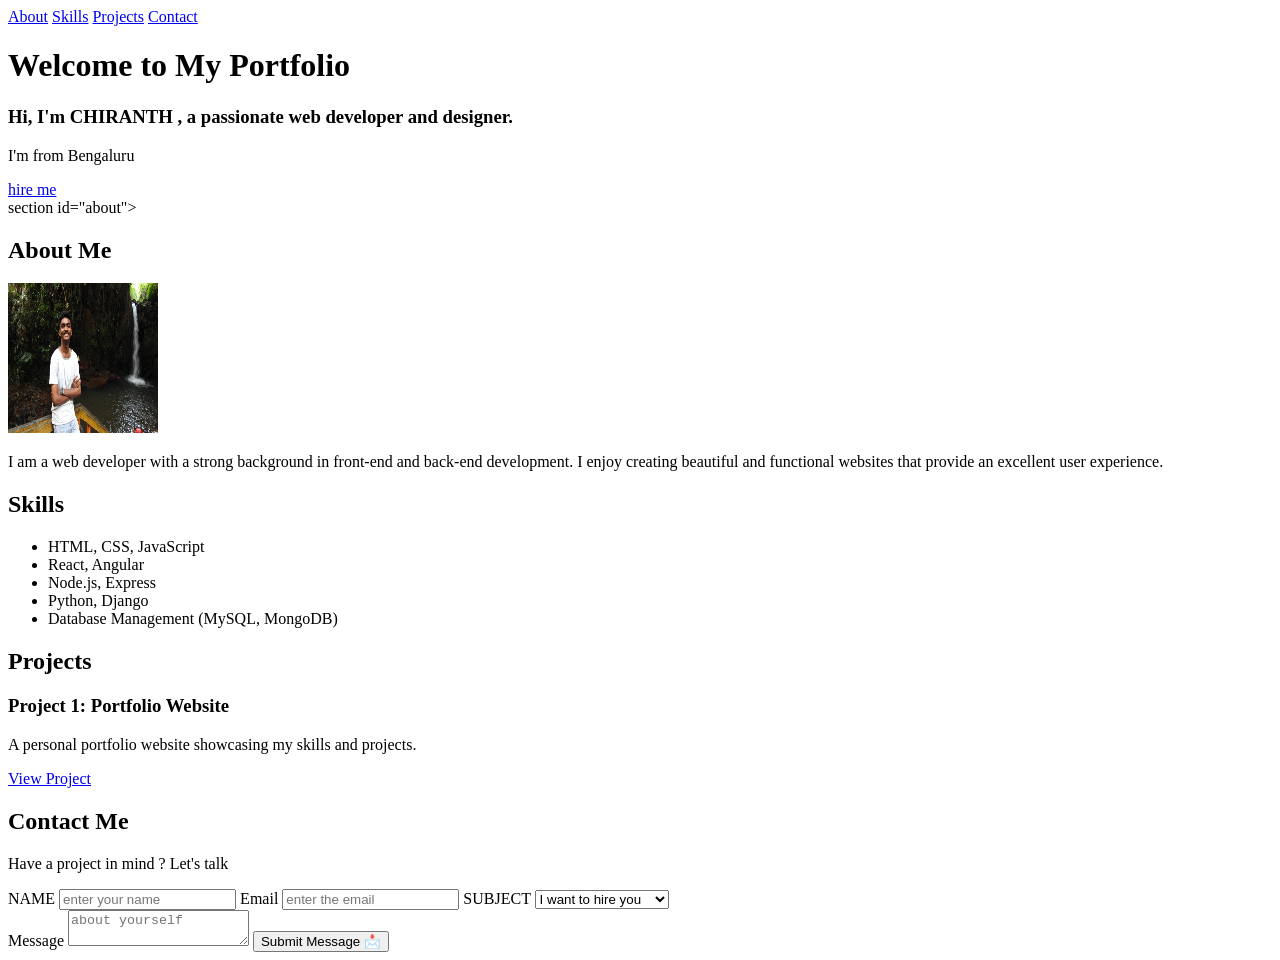
==== project/index.html @ 5dc9bf09 "changes5" ====
<!DOCTYPE html>
<html lang="en">
<head>
    <meta charset="UTF-8">
    <meta name="viewport" content="width=device-width, initial-scale=1.0">
    <title>PORTFOLIO CHIRANTH </title>
</head>
<body>
    <nav>
        <a href="#about">About</a>
        <a href="#skills">Skills</a>
        <a href="#projects">Projects</a>
        <a href="#contact">Contact</a>
    </nav>
    <header>
        <h1>Welcome to My Portfolio</h1>
        <h3>Hi, I'm CHIRANTH , a passionate web developer and designer.</h3>
        <p> I'm from Bengaluru </p>
        <a href="#hire">hire me </a>
          </header>
    section id="about">
        <h2>About Me</h2>
        <img src="DSCN8510.JPG" alt="Profile Picture" width="150px" height="150px"> 
        <p>I am a web developer with a strong background in front-end and back-end development. I enjoy creating beautiful and functional websites that provide an excellent user experience.</p>
     </section>
    <section id="skills">
        <h2>Skills</h2>
        <ul>
            <li>HTML, CSS, JavaScript</li>
            <li>React, Angular</li>
            <li>Node.js, Express</li>
            <li>Python, Django</li>
            <li>Database Management (MySQL, MongoDB)</li>
        </ul>
    </section>
    <section id="projects">
        <h2>Projects</h2>
            <h3>Project 1: Portfolio Website</h3>
            <p>A personal portfolio website showcasing my skills and projects.</p>
            <a href="#">View Project</a>
    </section>  

    <section id="contact">
        <!--<h2>Contact Me</h2>
        <p>If you'd like to get in touch, feel free to reach out via email or connect with me on social media.</p>
        <p>Email: <a href="chiranthakhilesh@gmail.com">25etai410055@msruas.ac.in</a> </p>
        <p>GitHub: <a href="https://github.com/chiranth-cloud">chiranth </a></p>-->
        <h2>Contact Me </h2>
        <p>Have a project in mind ? Let's talk</p>
        <form action="">
            <label for="name">NAME</label>
            <input type="text" placeholder="enter your name" name="name" id="name" required>
            <label for="email">Email</label>
            <input type="email" placeholder="enter the email" name="email" id="email">
            <label for="subject">SUBJECT</label>
            <select name="subject" id="subject">
                <option value="hire">I want to hire you </option>
                <option value="collab">I want to collabrate </option>
                <option value="other"> Other </option>
            </select><br>
            <label for="Message">Message</label>
            <textarea placeholder="about yourself " name ="Message" id="Message"></textarea>
            <button type="submit"> Submit Message 📩</button>


        </form>
 
    </section>
</body>
</html>
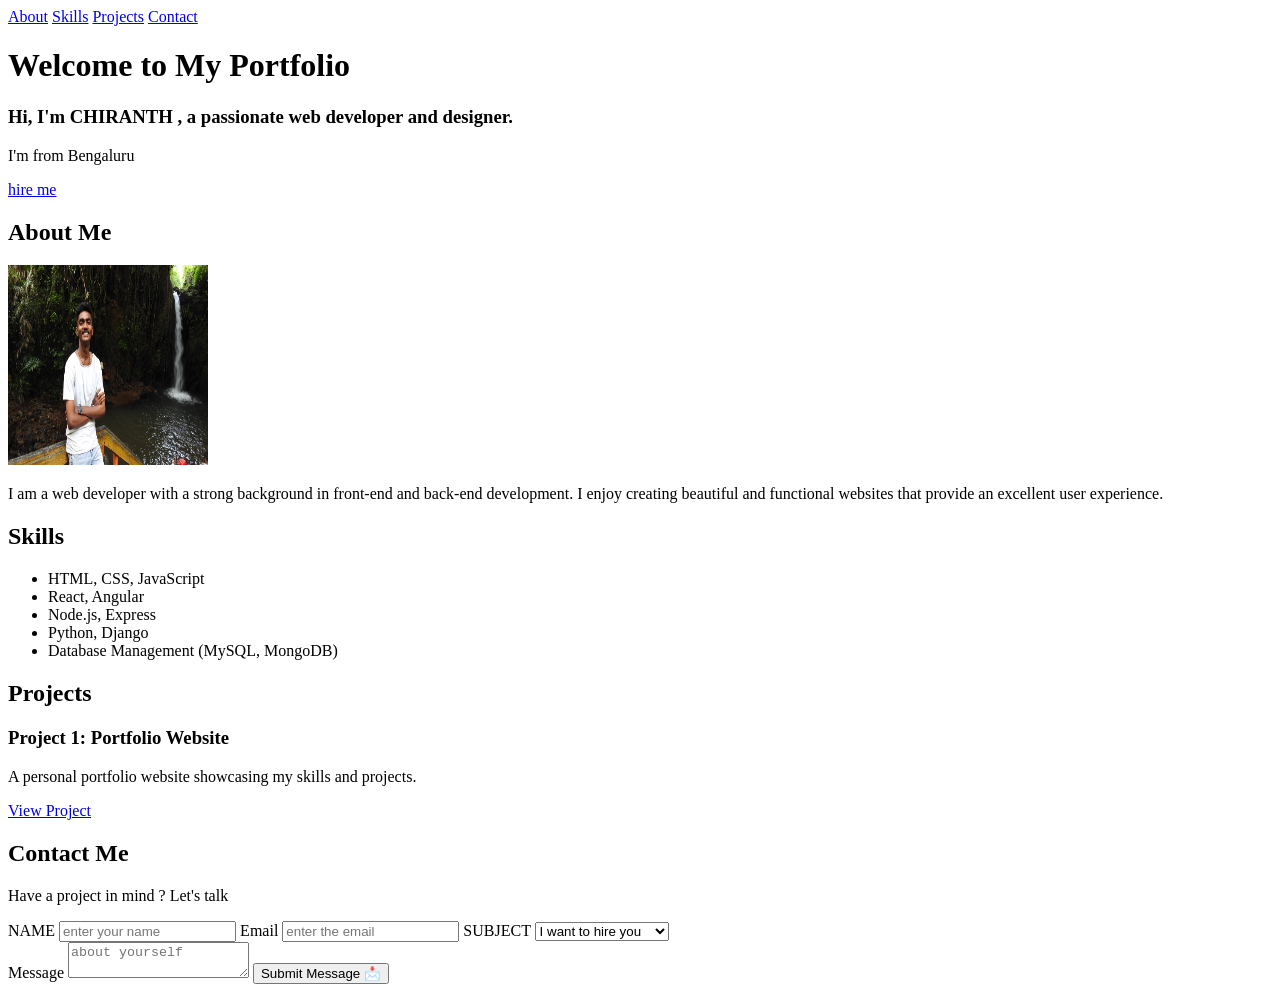
==== commit 4dec9ecc: "change 6" ====
--- a/project/index.html
+++ b/project/index.html
@@ -18,9 +18,9 @@
         <p> I'm from Bengaluru </p>
         <a href="#hire">hire me </a>
           </header>
-    section id="about">
+    <section id="about">
         <h2>About Me</h2>
-        <img src="DSCN8510.JPG" alt="Profile Picture" width="150px" height="150px"> 
+        <img src="../DSCN8510.JPG" alt="Profile Picture" width="200px" height="200px"> 
         <p>I am a web developer with a strong background in front-end and back-end development. I enjoy creating beautiful and functional websites that provide an excellent user experience.</p>
      </section>
     <section id="skills">
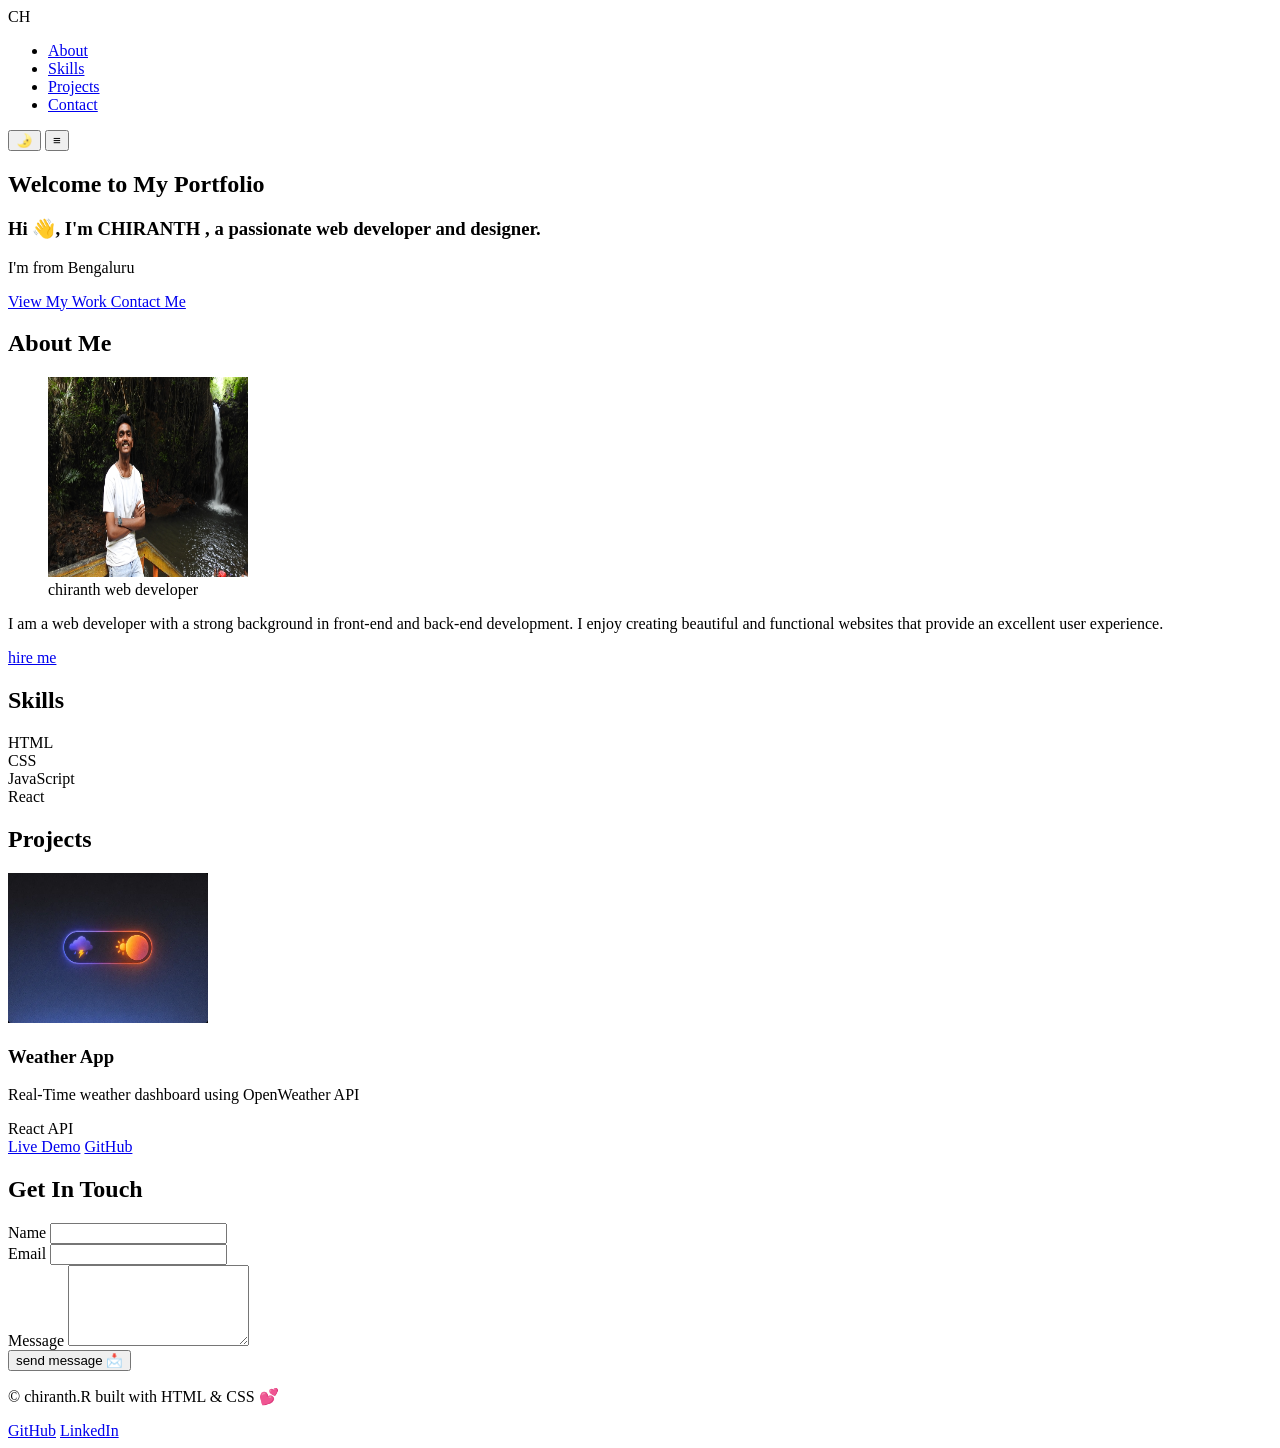
==== commit 06c0d4eb: "htmlfinal" ====
--- a/project/index.html
+++ b/project/index.html
@@ -1,70 +1,150 @@
-<!DOCTYPE html>
+<!doctype html>
 <html lang="en">
-<head>
-    <meta charset="UTF-8">
-    <meta name="viewport" content="width=device-width, initial-scale=1.0">
-    <title>PORTFOLIO CHIRANTH </title>
-</head>
-<body>
-    <nav>
-        <a href="#about">About</a>
-        <a href="#skills">Skills</a>
-        <a href="#projects">Projects</a>
-        <a href="#contact">Contact</a>
-    </nav>
+  <head>
+    <meta charset="UTF-8" />
+    <meta name="viewport" content="width=device-width, initial-scale=1.0" />
+
+    <title>chiranth.R | Web Developer Portfolio</title>
+    <meta
+      name="description"
+      content="Full-stack web developer specializing
+          in React and Node.js. Available for freelance projects."
+    />
+    <meta
+      name="keywords"
+      content="web developer, React, JavaScript, portfolio"
+    />
+    <meta name="author" content="Chiranth" />
+
+    <meta property="og:title" content="chiranth | Web Developer" />
+    <meta
+      property="og:description"
+      content="Check out my portfolio and projects!"
+    />
+    <meta property="og:image" content="https://chiranth.com/preview.jpg" />
+    <meta property="og:url" content="https://chiranth.com" />
+    <meta property="og:type" content="website" />
+
+    <meta name="twitter:card" content="summary_large_image" />
+    <meta name="twitter:title" content="Chiranth | Web Developer" />
+    <meta name="twitter:description" content="Check out my portfolio!" />
+    <link rel="icon" href="../logo.jpg" />
+  </head>
+  <body>
     <header>
+      <nav>
+        <div class="logo">CH</div>
+        <ul>
+          <li><a href="#about">About</a></li>
+          <li><a href="#skills">Skills</a></li>
+          <li><a href="#projects">Projects</a></li>
+          <li><a href="#contact">Contact</a></li>
+        </ul>
+        <button
+          class="theme-toggle"
+          aria-label="toggle dark mode "
+          title="dark mode "
+        >
+          🌛
+        </button>
+        <button
+          class="menu-toggle"
+          aria-label="toggle navigation"
+          aria-expanded="false"
+        >
+          ≡
+        </button>
+      </nav>
+    </header>
+    <main>
+      <section id="hero" class="hero section">
         <h1>Welcome to My Portfolio</h1>
-        <h3>Hi, I'm CHIRANTH , a passionate web developer and designer.</h3>
-        <p> I'm from Bengaluru </p>
-        <a href="#hire">hire me </a>
-          </header>
-    <section id="about">
+        <h3>Hi 👋, I'm CHIRANTH , a passionate web developer and designer.</h3>
+        <p>I'm from Bengaluru</p>
+        <div class="hero-button">
+          <a href="#project"> View My Work </a>
+          <a href="@contact"> Contact Me </a>
+        </div>
+      </section>
+      <section id="about" class="about-section">
         <h2>About Me</h2>
-        <img src="../DSCN8510.JPG" alt="Profile Picture" width="200px" height="200px"> 
-        <p>I am a web developer with a strong background in front-end and back-end development. I enjoy creating beautiful and functional websites that provide an excellent user experience.</p>
-     </section>
-    <section id="skills">
+        <figure class="profile-figure">
+          <img
+            src="../DSCN8510.JPG"
+            alt="profile photo"
+            width="200px"
+            height="200px"
+          />
+          <figcaption>chiranth web developer</figcaption>
+        </figure>
+        <p>
+          I am a web developer with a strong background in front-end and
+          back-end development. I enjoy creating beautiful and functional
+          websites that provide an excellent user experience.
+        </p>
+      </section>
+      <a href="#hire">hire me </a>
+
+      <section id="skills" class="skill-section">
         <h2>Skills</h2>
-        <ul>
-            <li>HTML, CSS, JavaScript</li>
-            <li>React, Angular</li>
-            <li>Node.js, Express</li>
-            <li>Python, Django</li>
-            <li>Database Management (MySQL, MongoDB)</li>
-        </ul>
-    </section>
-    <section id="projects">
+        <div class="skill-grid">
+          <div class="skill-grid" data-level="90">HTML</div>
+          <div class="skill-grid" data-level="80">CSS</div>
+          <div class="skill-grid" data-level="75">JavaScript</div>
+          <div class="skill-grid" data-level="60">React</div>
+        </div>
+      </section>
+      <section id="projects" class="profile-section">
         <h2>Projects</h2>
-            <h3>Project 1: Portfolio Website</h3>
-            <p>A personal portfolio website showcasing my skills and projects.</p>
-            <a href="#">View Project</a>
-    </section>  
+        <div class="project-grid">
+          <article class="project-card" data-category="web">
+            <img
+              src="project11.webp"
+              alt="weather app screenshot"
+              width="200px"
+              height="150px"
+            />
+            <h3>Weather App</h3>
+            <p>Real-Time weather dashboard using OpenWeather API</p>
+            <div class="project_tag">
+              <span>React</span>
+              <span>API</span>
+            </div>
+            <a href="#">Live Demo</a>
+            <a href="#">GitHub</a>
+          </article>
+        </div>
+      </section>
+      <section id="contact" class="contact-section">
+        <h2>Get In Touch</h2>
+        <form action="#" method="post" novalidate>
+          <div class="form-group">
+            <label for="name">Name</label>
+            <input type="text" id="name" name="name" required />
+          </div>
+          <div class="form-group">
+            <label for="email">Email</label>
+            <input type="email" name="email" id="email" />
+          </div>
+          <div class="form-group">
+            <label for="message"> Message</label>
+            <textarea name="message" id="message" rows="5" required></textarea>
+          </div>
 
-    <section id="contact">
-        <!--<h2>Contact Me</h2>
-        <p>If you'd like to get in touch, feel free to reach out via email or connect with me on social media.</p>
-        <p>Email: <a href="chiranthakhilesh@gmail.com">25etai410055@msruas.ac.in</a> </p>
-        <p>GitHub: <a href="https://github.com/chiranth-cloud">chiranth </a></p>-->
-        <h2>Contact Me </h2>
-        <p>Have a project in mind ? Let's talk</p>
-        <form action="">
-            <label for="name">NAME</label>
-            <input type="text" placeholder="enter your name" name="name" id="name" required>
-            <label for="email">Email</label>
-            <input type="email" placeholder="enter the email" name="email" id="email">
-            <label for="subject">SUBJECT</label>
-            <select name="subject" id="subject">
-                <option value="hire">I want to hire you </option>
-                <option value="collab">I want to collabrate </option>
-                <option value="other"> Other </option>
-            </select><br>
-            <label for="Message">Message</label>
-            <textarea placeholder="about yourself " name ="Message" id="Message"></textarea>
-            <button type="submit"> Submit Message 📩</button>
-
-
+          <button type="submit" class="btn btn-primary">send message 📩</button>
         </form>
- 
-    </section>
-</body>
-</html>+      </section>
+    </main>
+    <footer class="site-footer">
+      <p>&copy; chiranth.R built with HTML & CSS 💕</p>
+      <nav aria-label="socialmedia links">
+        <a href="https://github.com/chiranth-cloud" target="_blank">GitHub</a>
+        <a
+          href="https://www.linkedin.com/in/chiranth-akhilesh-99a497303/?lipi=urn%3Ali%3Apage%3Ad_flagship3_profile_view_base_contact_details%3BAZdXq8azTi21hizvxW5q6g%3D%3D"
+          target="_blank"
+          >LinkedIn</a
+        >
+      </nav>
+    </footer>
+  </body>
+</html>
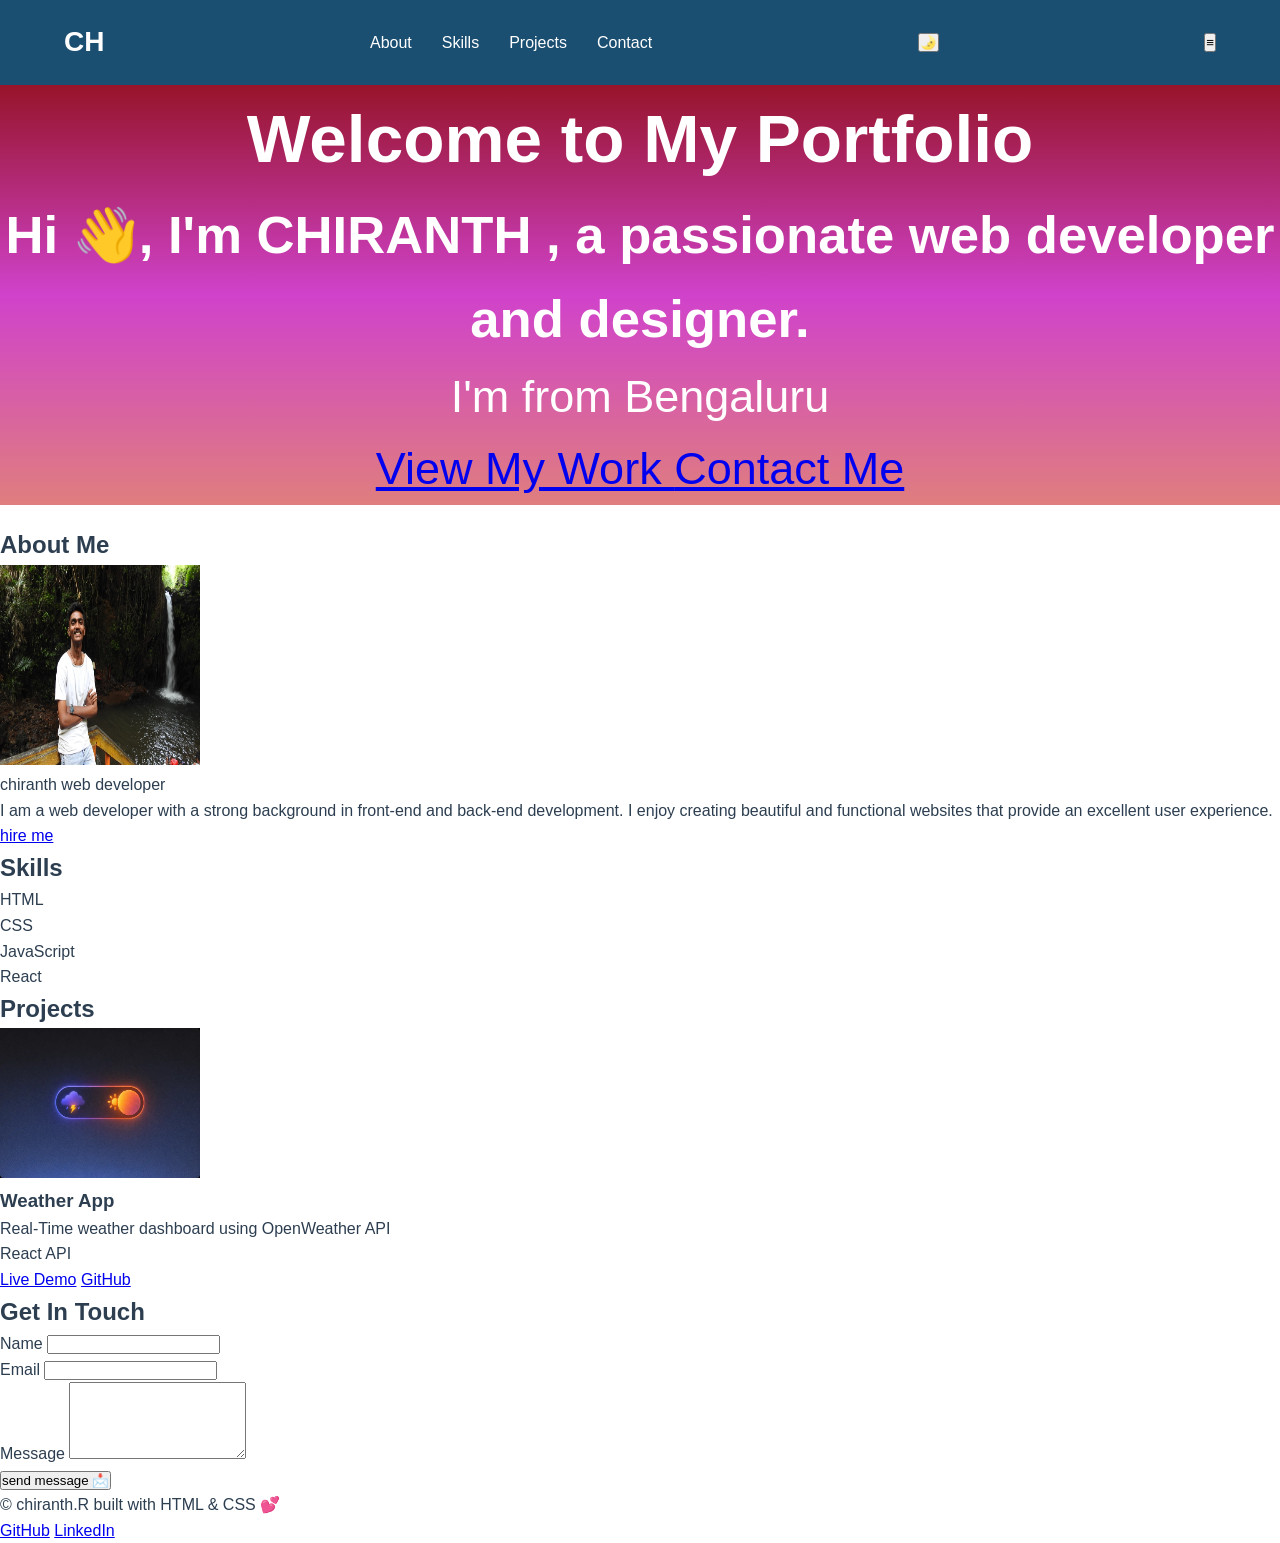
==== commit 64b2007e: "changecss" ====
--- a/project/index.html
+++ b/project/index.html
@@ -29,12 +29,13 @@
     <meta name="twitter:title" content="Chiranth | Web Developer" />
     <meta name="twitter:description" content="Check out my portfolio!" />
     <link rel="icon" href="../logo.jpg" />
+    <link rel="stylesheet" href="style.css">
   </head>
   <body>
     <header>
-      <nav>
+      <nav class="navbar">
         <div class="logo">CH</div>
-        <ul>
+        <ul class="nav-link">
           <li><a href="#about">About</a></li>
           <li><a href="#skills">Skills</a></li>
           <li><a href="#projects">Projects</a></li>
@@ -57,7 +58,7 @@
       </nav>
     </header>
     <main>
-      <section id="hero" class="hero section">
+      <section id="hero" class="hero-section">
         <h1>Welcome to My Portfolio</h1>
         <h3>Hi 👋, I'm CHIRANTH , a passionate web developer and designer.</h3>
         <p>I'm from Bengaluru</p>
--- a/project/style.css
+++ b/project/style.css
@@ -0,0 +1,60 @@
+*{
+    box-sizing: border-box;
+    margin: 0;
+    padding: 0;
+}
+:root{
+    --primary: #1B4F72;
+    --accent:#F18F01;
+    --text:#2C3E50;
+    --light:#F4F6F8;
+    --white:#FFFFFF;
+    --font-main:'Segoe UI', Tahoma, Geneva, Verdana, sans-serif;
+
+}
+body{
+    font-family: var(--font-main);
+    color: var(--text);
+    line-height: 1.6;
+    background: #FFFFFF;
+
+}
+.navbar{
+    display: flex;
+    justify-content: space-between;
+    align-items: center;
+    padding: 20px 5%;
+    background: var(--primary);
+   /* position: sticky;
+    top: 0px;
+    z-index: 1000;*/
+}
+.logo{
+    font-size: 28px;
+    font-weight: bold;
+    color: var(--white);
+}
+
+.nav-link{
+    list-style: none;
+    display: flex;
+    gap: 30px;
+}
+.nav-link a{
+    text-decoration: none;
+    color: var(--white);
+    font-weight: 500;
+}
+.nav-link a:hover{
+    color: var(--accent);
+}
+.hero-section{
+    background: linear-gradient(rgb(151, 20, 42),rgb(208, 66, 203),rgb(223, 126, 126));
+    color: white;
+    text-align: center;
+
+} 
+.hero-section{
+    font-size: 45px;
+    margin-bottom: 21px;
+}
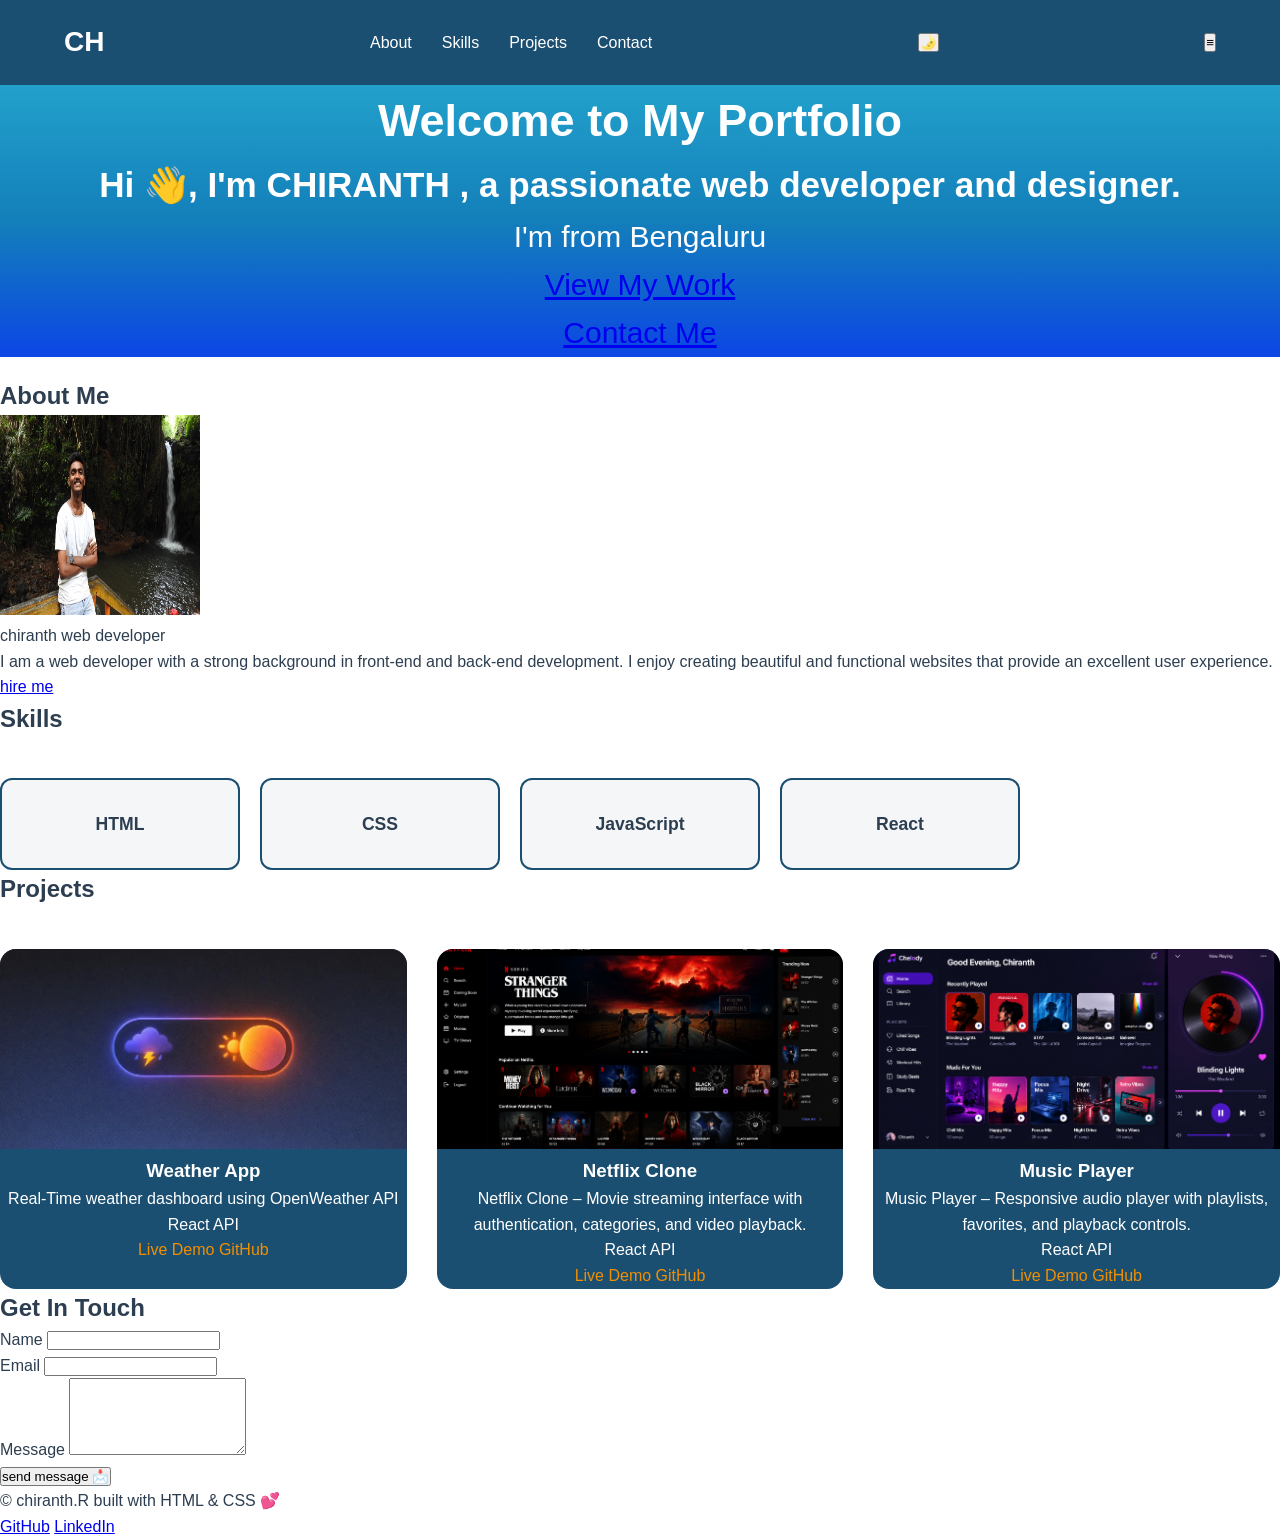
==== commit fb1873e9: "changeall" ====
--- a/project/index.html
+++ b/project/index.html
@@ -63,7 +63,7 @@
         <h3>Hi 👋, I'm CHIRANTH , a passionate web developer and designer.</h3>
         <p>I'm from Bengaluru</p>
         <div class="hero-button">
-          <a href="#project"> View My Work </a>
+          <a href="#project"> View My Work </a><br>
           <a href="@contact"> Contact Me </a>
         </div>
       </section>
@@ -89,10 +89,10 @@
       <section id="skills" class="skill-section">
         <h2>Skills</h2>
         <div class="skill-grid">
-          <div class="skill-grid" data-level="90">HTML</div>
-          <div class="skill-grid" data-level="80">CSS</div>
-          <div class="skill-grid" data-level="75">JavaScript</div>
-          <div class="skill-grid" data-level="60">React</div>
+          <div class="skill-item" data-level="90">HTML</div>
+          <div class="skill-item" data-level="80">CSS</div>
+          <div class="skill-item" data-level="75">JavaScript</div>
+          <div class="skill-item" data-level="60">React</div>
         </div>
       </section>
       <section id="projects" class="profile-section">
@@ -102,11 +102,45 @@
             <img
               src="project11.webp"
               alt="weather app screenshot"
-              width="200px"
+              width="300px"
               height="150px"
             />
             <h3>Weather App</h3>
             <p>Real-Time weather dashboard using OpenWeather API</p>
+            <div class="project_tag">
+              <span>React</span>
+              <span>API</span>
+            </div>
+            <a href="#">Live Demo</a>
+            <a href="#">GitHub</a>
+          </article>
+          <article class="project-card" data-category="web">
+            <img
+              src="netflix clone.png"
+              alt="clone app screenshot"
+              width="300px"
+              height="150px"
+            />
+            <h3>Netflix Clone</h3>
+            <p>Netflix Clone – Movie streaming 
+              interface with authentication, categories, and video playback.</p>
+            <div class="project_tag">
+              <span>React</span>
+              <span>API</span>
+            </div>
+            <a href="#">Live Demo</a>
+            <a href="#">GitHub</a>
+          </article>
+          <article class="project-card" data-category="web">
+            <img
+              src="music player.png"
+              alt="music app screenshot"
+              width="300px"
+              height="150px"
+            />
+            <h3>Music Player</h3>
+            <p>Music Player – Responsive audio player with playlists,
+               favorites, and playback controls.</p>
             <div class="project_tag">
               <span>React</span>
               <span>API</span>
--- a/project/style.css
+++ b/project/style.css
@@ -19,15 +19,20 @@
     background: #FFFFFF;
 
 }
+header {
+    position: sticky;
+    top: 0px;
+    z-index: 10000;
+}
 .navbar{
     display: flex;
     justify-content: space-between;
     align-items: center;
     padding: 20px 5%;
     background: var(--primary);
-   /* position: sticky;
+    /*position: sticky;
     top: 0px;
-    z-index: 1000;*/
+    z-index: 10000;*/
 }
 .logo{
     font-size: 28px;
@@ -49,12 +54,49 @@
     color: var(--accent);
 }
 .hero-section{
-    background: linear-gradient(rgb(151, 20, 42),rgb(208, 66, 203),rgb(223, 126, 126));
+    background: linear-gradient(rgb(34, 161, 203),rgb(19, 127, 186),rgb(12, 70, 229));
     color: white;
     text-align: center;
-
 } 
 .hero-section{
-    font-size: 45px;
-    margin-bottom: 21px;
+    font-size: 30px;
+    margin-bottom: 20px;
+}
+.skill-grid{
+    display: grid;
+    grid-template-columns: repeat(auto-fill,minmax(200px,1fr));
+    gap:20px;
+    margin-top:40px;
+}
+.skill-item{
+    background-color: var(--light);
+    border: 2px solid var(--primary) ;
+    border-radius: 12px;
+    padding: 30px 20px;
+    font-weight: bold;
+    text-align: center;
+    font-size: 1.1rem;
+}
+.project-grid{
+    display: grid;
+    grid-template-columns: repeat(auto-fill,minmax(300px,1fr));
+    gap: 30px;
+    margin-top: 40px;
+}
+.project-card{
+    background-color: var(--primary);
+    border-radius: 16px;
+    color: #FFFFFF;
+    overflow: hidden;
+    text-align: center;
+}
+.project-card img{
+    width: 100%;
+    height: 200px;
+    object-fit: cover;
+}
+.project-card a{
+    text-decoration: none;
+    color:var(--accent);
+   
 }
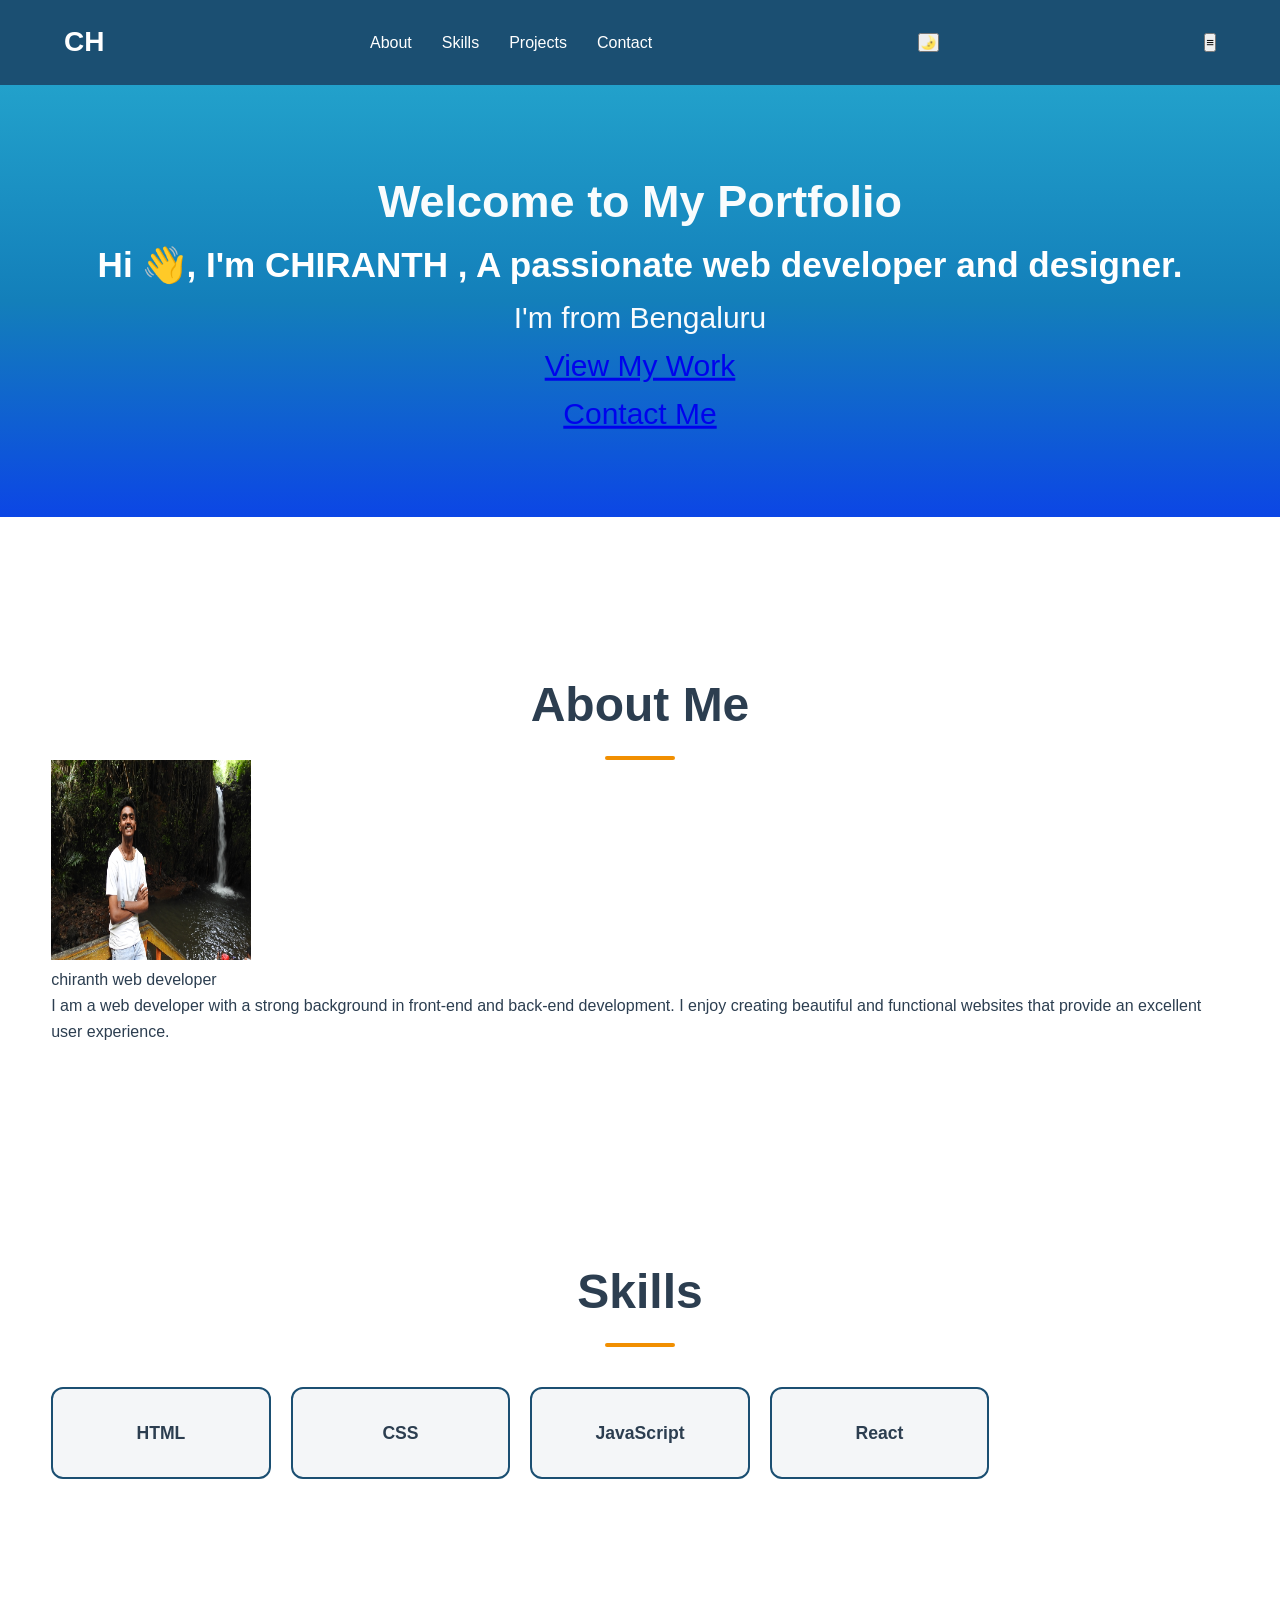
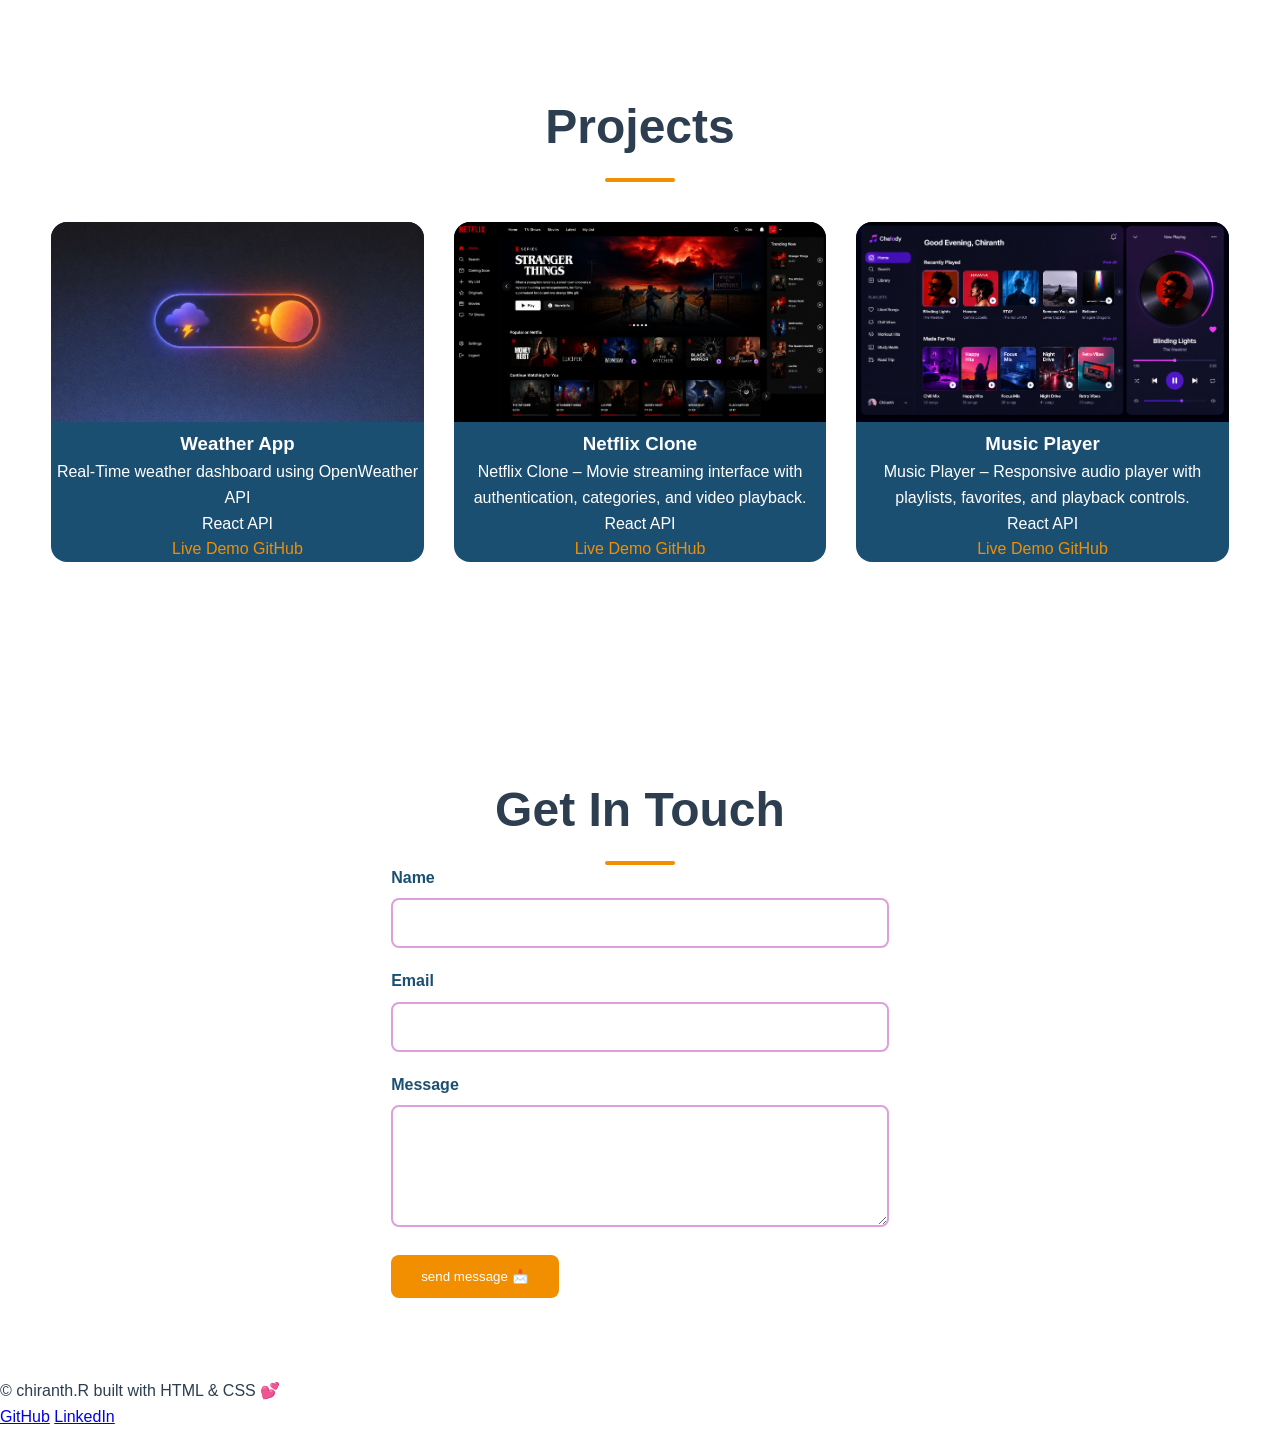
==== commit 89364331: "chan" ====
--- a/project/index.html
+++ b/project/index.html
@@ -60,8 +60,8 @@
     <main>
       <section id="hero" class="hero-section">
         <h1>Welcome to My Portfolio</h1>
-        <h3>Hi 👋, I'm CHIRANTH , a passionate web developer and designer.</h3>
-        <p>I'm from Bengaluru</p>
+        <h3>Hi 👋, I'm CHIRANTH , A passionate web developer and designer.</h3>
+        <p class="tagline">I'm from Bengaluru</p>
         <div class="hero-button">
           <a href="#project"> View My Work </a><br>
           <a href="@contact"> Contact Me </a>
@@ -84,7 +84,6 @@
           websites that provide an excellent user experience.
         </p>
       </section>
-      <a href="#hire">hire me </a>
 
       <section id="skills" class="skill-section">
         <h2>Skills</h2>
--- a/project/style.css
+++ b/project/style.css
@@ -76,6 +76,11 @@
     font-weight: bold;
     text-align: center;
     font-size: 1.1rem;
+    transition: transform 0.3s, box-shadow 0.3s;
+}
+.skill-item:hover{
+     transform: translateY(-5px);
+    box-shadow:0 10px 30px rgba(0, 0, 0, 0.819);
 }
 .project-grid{
     display: grid;
@@ -89,6 +94,11 @@
     color: #FFFFFF;
     overflow: hidden;
     text-align: center;
+    transition: transform 0.3s,box-shadow 0.3s;
+}
+.project-card:hover{
+     transform: translateY(-5px);
+    box-shadow:0 15px 40px rgba(0, 0, 0, 0.819);
 }
 .project-card img{
     width: 100%;
@@ -99,4 +109,83 @@
     text-decoration: none;
     color:var(--accent);
    
-}+}
+.btn{
+    display: inline-block;
+    padding: 12px  28px;
+    border-radius: 8px;
+    text-decoration: none;
+    font-weight: 600px;
+    cursor: pointer;
+    border: 2px solid transparent;
+}
+.btn-primary{
+    background-color: var(--accent);
+    color: var(--white);
+}
+.btn-primary:hover{
+    background-color: transparent;
+    color: plum;
+    border-color: purple;
+}
+section{
+    padding: 80px 4%;
+}
+section h2{
+    font-size:3rem;
+    text-align: center;
+    margin-top: 50px;
+    position: relative;
+}
+section h2::after{
+    content: "";
+    display:block;
+    height: 4px;
+    width: 70px;
+    background-color: var(--accent);
+    margin: 12px auto 0;
+    border-radius: 3px;
+
+}
+@keyframes fadeinup{
+    from{opacity: 0; transform: translateY(30px);}
+    to{
+        opacity: 1; transform: translateY(0);
+    }
+}
+.tagline{
+    animation: fadeinup 0.8 ease 0.2s both;
+}
+.hero-button{
+     animation: fadeinup 0.8 ease 0.2s both;
+}
+.hero-section h1{
+        animation: fadeinup 0.8 ease 0.2s both;
+}
+.contact-section{
+    max-width: 600px;
+    margin:0 auto;
+}
+.form-group{
+    margin-bottom: 20px;
+}
+.form-group label{
+    display: block;
+    font-weight: 600;
+    margin-bottom: 8px;
+    color: var(--primary);
+}
+.form-group input, .form-group textarea{
+    width: 100%;
+    padding:14px 16px;
+    border: 2px solid plum;
+    border-radius: 8px;
+    font-size: 1rem;
+    font-family: inherit;
+    transition: border-color 0.3s;
+}
+.form-group input :focus,.form-group textarea:focus{
+    outline: none;
+    border-color: var(--primary)
+    box-shadow: 0 0 0 3px rgba(27,79,114,0.15);
+}
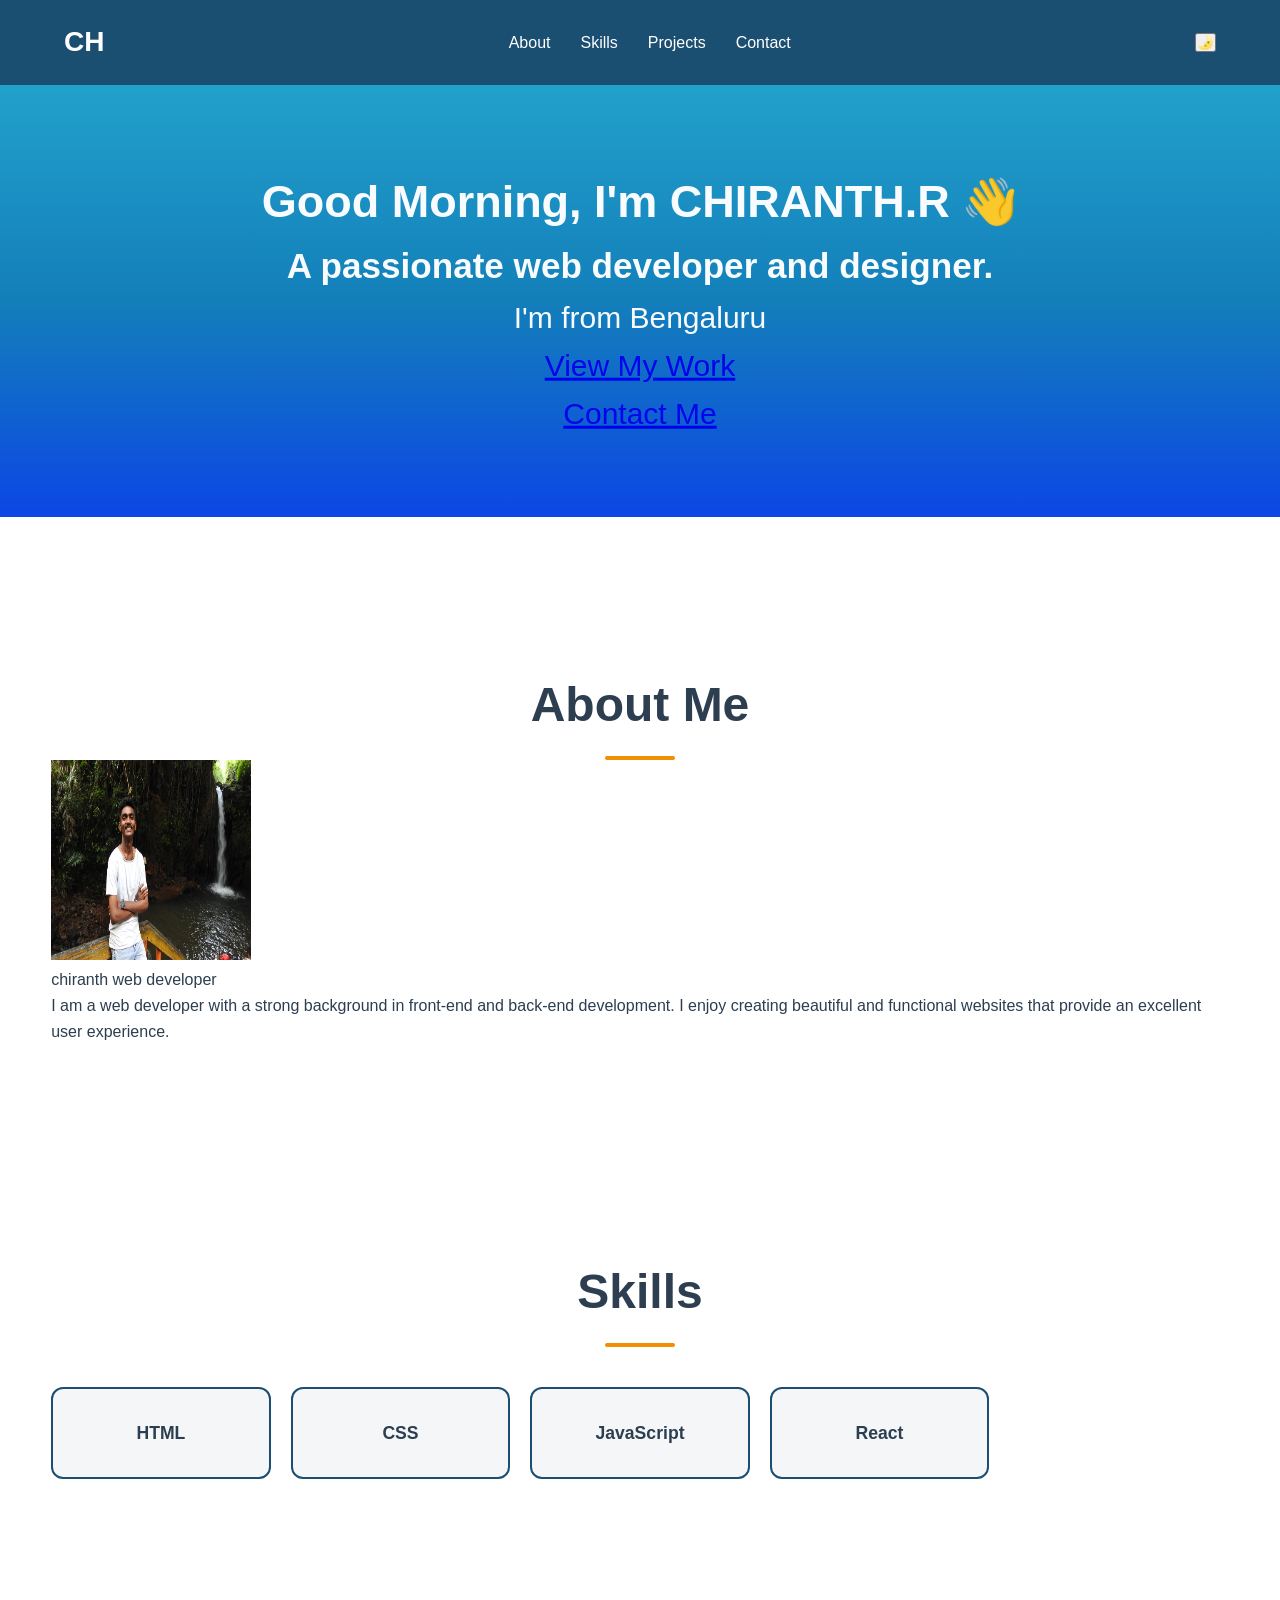
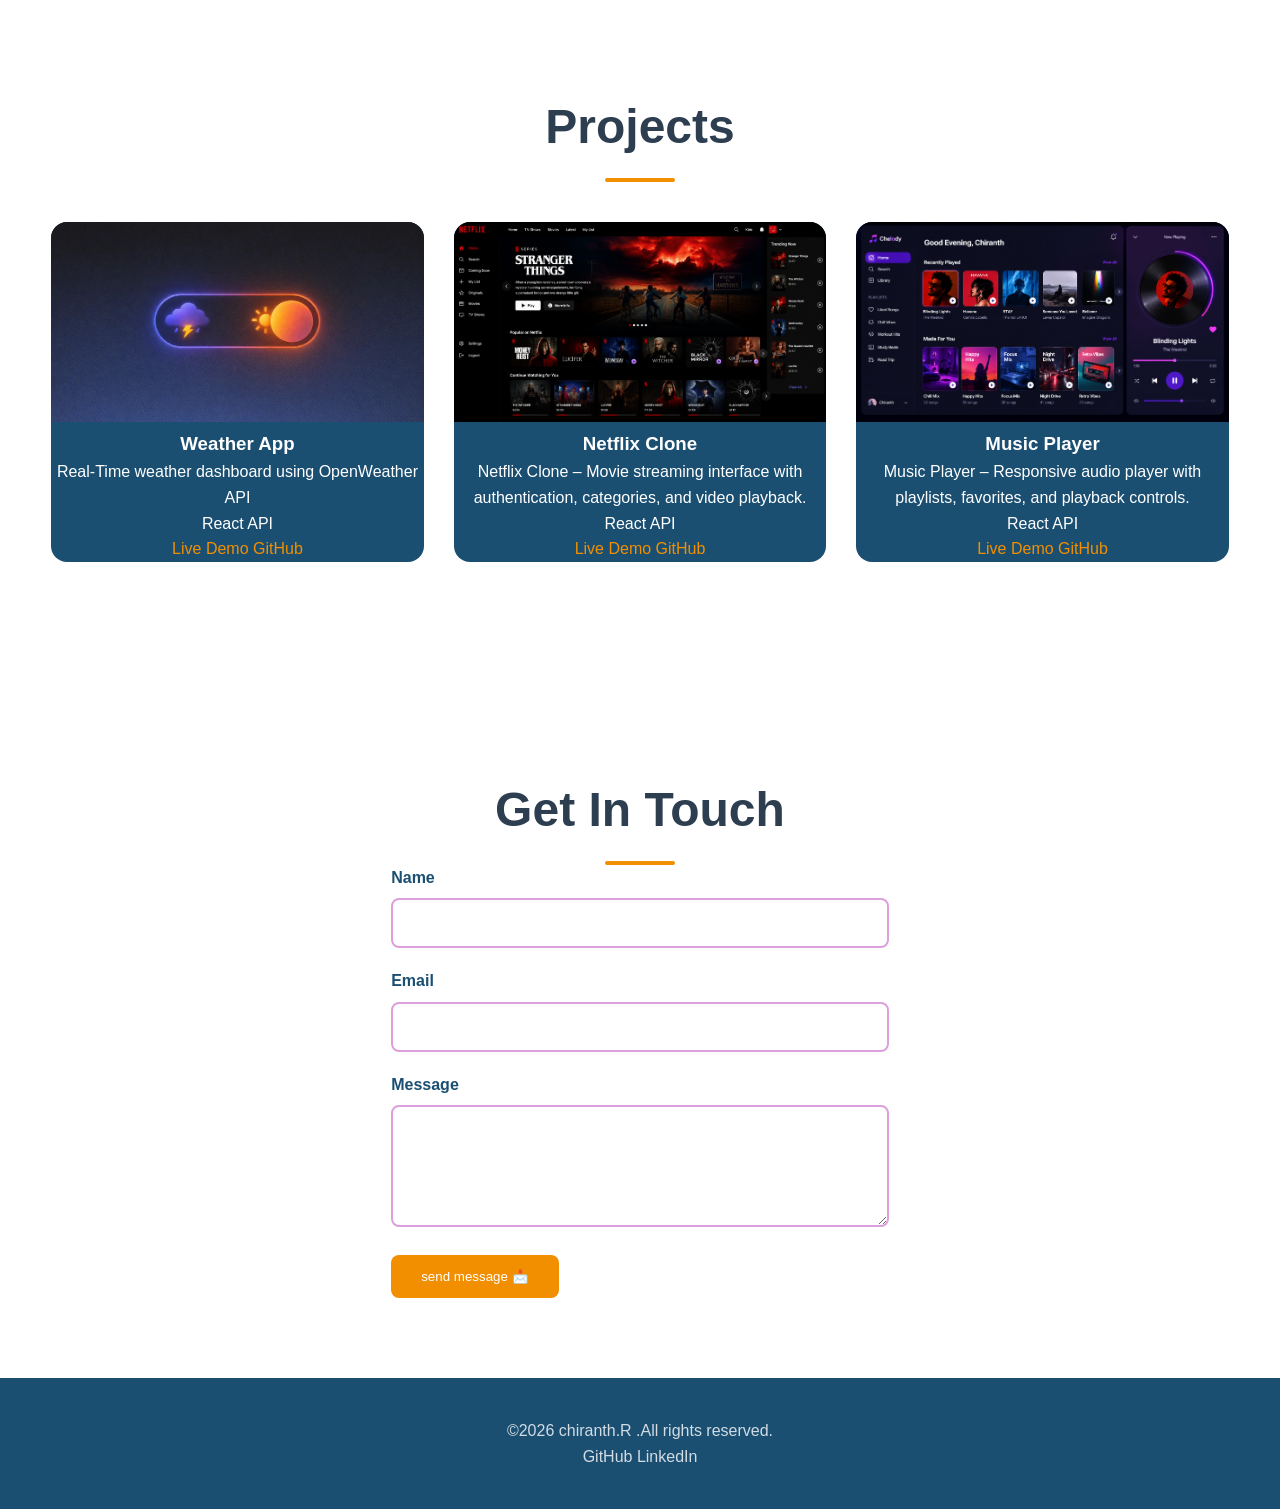
==== commit 882b810f: "ch" ====
--- a/project/index.html
+++ b/project/index.html
@@ -60,7 +60,7 @@
     <main>
       <section id="hero" class="hero-section">
         <h1>Welcome to My Portfolio</h1>
-        <h3>Hi 👋, I'm CHIRANTH , A passionate web developer and designer.</h3>
+        <h3> A passionate web developer and designer.</h3>
         <p class="tagline">I'm from Bengaluru</p>
         <div class="hero-button">
           <a href="#project"> View My Work </a><br>
@@ -180,5 +180,6 @@
         >
       </nav>
     </footer>
+    <script src="script.js"></script>
   </body>
 </html>
--- a/project/style.css
+++ b/project/style.css
@@ -159,7 +159,10 @@
 .hero-button{
      animation: fadeinup 0.8 ease 0.2s both;
 }
-.hero-section h1{
+.hero-section h1 {
+        animation: fadeinup 0.8 ease 0.2s both;
+}
+.hero-section h3 {
         animation: fadeinup 0.8 ease 0.2s both;
 }
 .contact-section{
@@ -186,6 +189,46 @@
 }
 .form-group input :focus,.form-group textarea:focus{
     outline: none;
-    border-color: var(--primary)
+    border-color: var(--primary);
     box-shadow: 0 0 0 3px rgba(27,79,114,0.15);
 }
+
+.site-footer{
+    background-color: var(--primary);
+    color: rgba(255,255,255,0.8); 
+    text-align: center;
+    padding: 40px 5%;
+}
+ .site-footer a {
+    text-decoration: none;
+    color: rgba(255,255,255,0.8);
+ }
+ .menu-toggle{
+    display: none;
+    background: none;
+    border: none;
+    color: #F4F6F8;
+    font-size: 30px;
+    cursor: pointer;
+ }
+ @media (max-width:768px){
+    .menu-toggle{
+        display:block;
+    }
+}
+    .nav-links{
+        display:none;
+        position:absolute;
+        top:70px;
+        left:0;
+        width:100%;
+        background:#1B4F72;
+        flex-direction:column;
+        text-align:center;
+        padding:20px 0;
+        gap:20px;
+    }
+ 
+    .nav-links.open{
+        display:flex;
+    }
